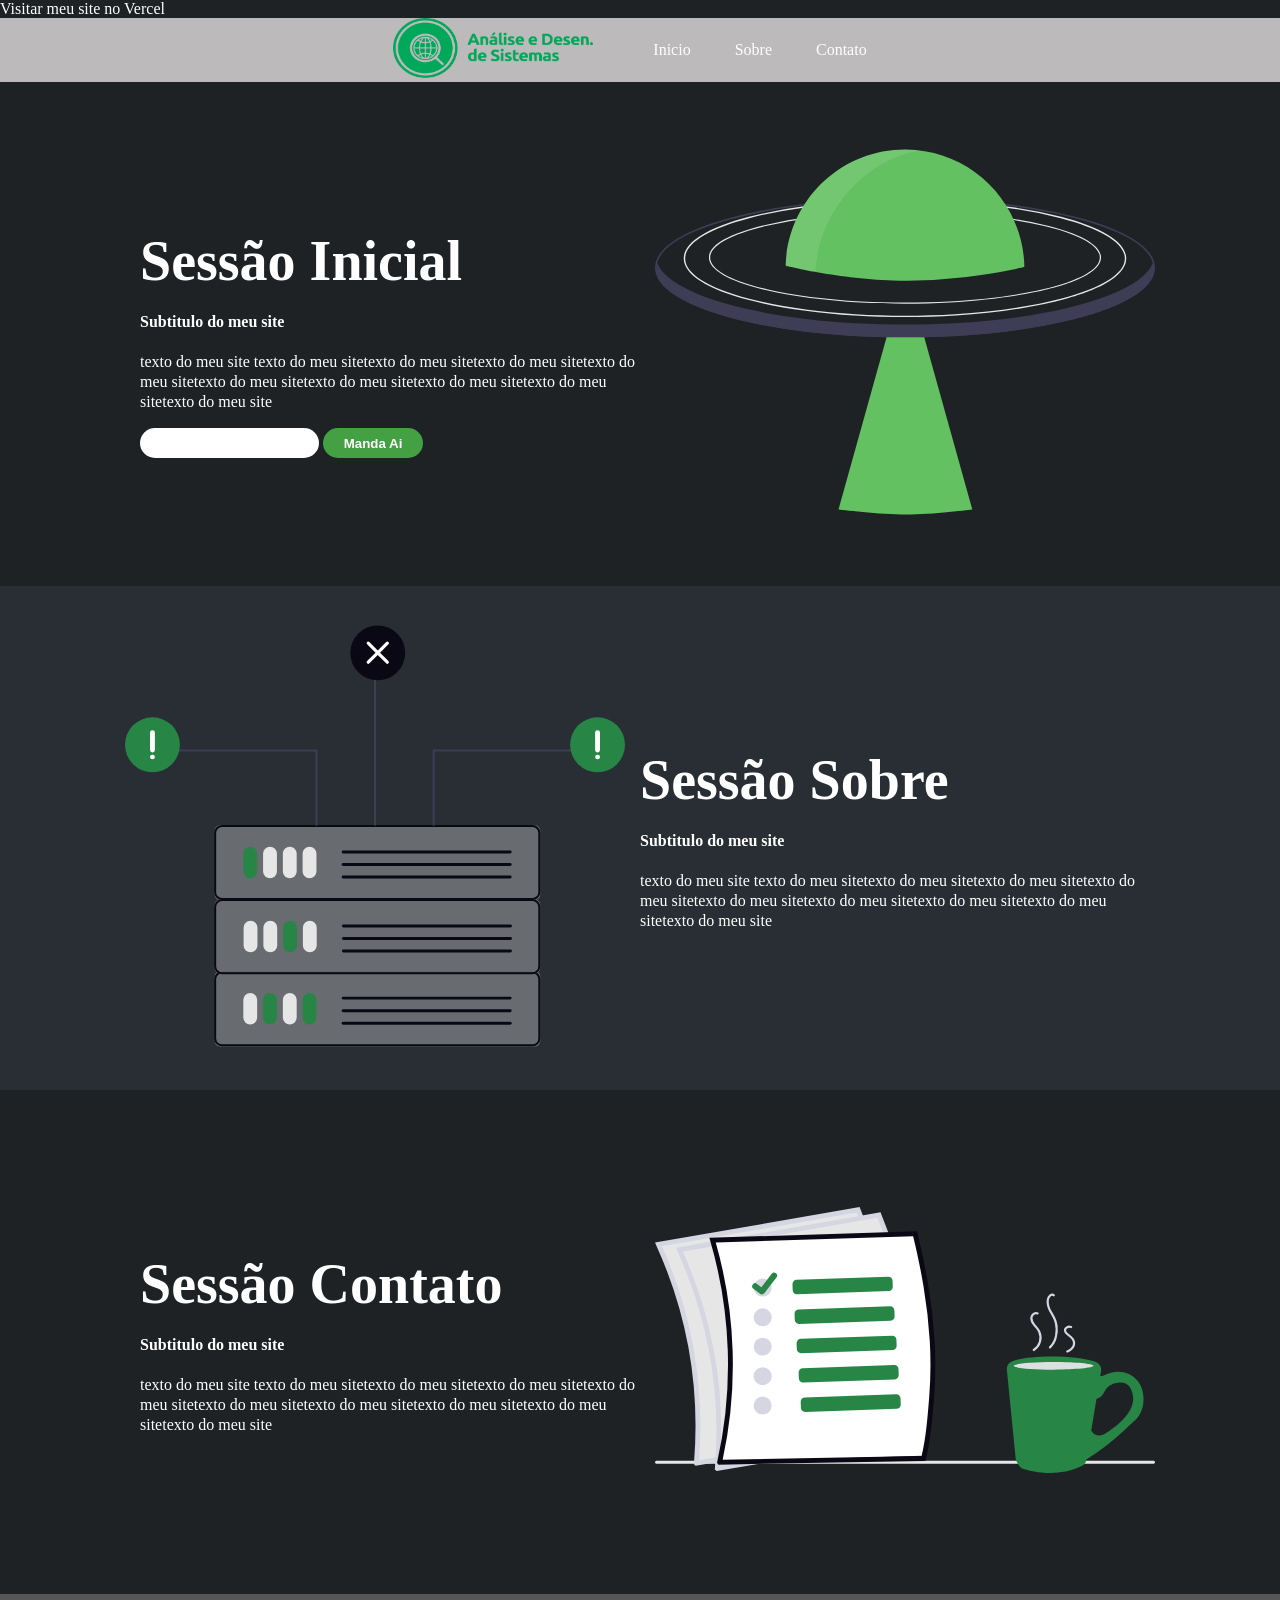
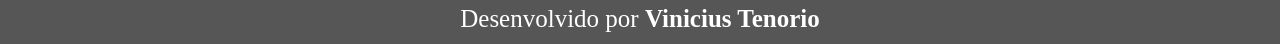
==== index.html @ 715c3749 "Add files via upload" ====
<!DOCTYPE html>
<html>
<head>
    <meta charset='utf-8'>
    <meta http-equiv='X-UA-Compatible' content='IE=edge'>
    <title>teste 01</title>
    <meta name='viewport' content='width=device-width, initial-scale=1'>
    <link rel='stylesheet' type='text/css' media='screen' href='main.css'>
    <a href="npx plugins add vercel/vercel-plugin" target="_blank">Visitar meu site no Vercel</a>

</head>
<body>
    <header>
        <div class="container">
            <div>
                <img class="imgtopo" src="img/AnaliseDesenvSistemas.png">
            </div>
            <div>
                <ul>
                    <li><a href="#sessao-principal">Inicio</a></li>
                    <li><a href="#sessao-sobre">Sobre</a></li>
                    <li><a href="#sessao-contato">Contato</a></li>
                </ul>
            </div> 
        </div>       
    </header>

    <section id="sessao-principal">
        <div class="container">
            <div class="main">
                <div>
                    <h2>Sessão Inicial</h2>
                    <h4>Subtitulo do meu site</h4>
                    <p>texto do meu site texto do meu sitetexto do meu sitetexto do meu sitetexto do meu sitetexto do meu sitetexto do meu sitetexto do meu sitetexto do meu sitetexto do meu site</p>
                </div>
                <div>
                    <input type="email">
                    <input type="submit" value="Manda Ai" id="btn-enviar">
                </div>
            </div>
            <div>
                <img class="imgbody" src="img/undraw_unidentified-flying-object_x5ei (1).svg">
            </div>
        </div>
    </section>

    <section id="sessao-sobre">
        <div class="container">
            <div>
                <img class="imgbody" src="img/undraw_server-failure_syqp.svg">
            </div>
            <div class="main">
                <h2>Sessão Sobre</h2>
                <h4>Subtitulo do meu site</h4>
                <p>texto do meu site texto do meu sitetexto do meu sitetexto do meu sitetexto do meu sitetexto do meu sitetexto do meu sitetexto do meu sitetexto do meu sitetexto do meu site</p>
            </div>
        </div>
    </section>

    <section id="sessao-contato">
        <div class="container">
            <div class="main">

            <h2>Sessão Contato</h2>
            <h4>Subtitulo do meu site</h4>
            <p>texto do meu site texto do meu sitetexto do meu sitetexto do meu sitetexto do meu sitetexto do meu sitetexto do meu sitetexto do meu sitetexto do meu sitetexto do meu site</p>
        
            </div>
            <div>
                <img class="imgbody" src="img/undraw_morning-plans_5vln.svg">
            </div>
        </div>
    </section>
    
</body>



<footer class="footer">
    <a>Desenvolvido por <strong>Vinicius Tenorio</strong></a>
</footer>
</html>
---- main.css ----
body{
    background-color: rgb(30, 34, 37);
    color: white;
    font-family: 'Segoe UI';

    margin: 0 auto;
}

/* MINHA SEGUNDA SECTION SE CHAMA SESSAO-SOBRE*/
/* COLOQUEM O NOME DA SEGUNDA SECTION DE VOCÊS*/
#sessao-sobre{ 
    background-color: rgb(40, 46, 51);;
}

a{
    color: white;
    text-decoration: none;
}

a:hover{
    color:green
}

header{
    display: flex;
    flex-direction: row;
    justify-content: space-between;
    align-items: center;
    position: sticky;
    top: 0;
    z-index: 1000;
    background-color: rgb(188, 186, 186);
}

.container{
    display: flex;
    flex-direction: row;
    justify-content: space-between;
    align-items: center; 
    max-width: 1200px;   
    margin: 0 auto;
}

h2{
    font-size: 56px;
    line-height: 10px;
}

li{
    display: inline;
    margin: 20px;
}

.imgtopo{
    width: 200px;
    height: 60px;
}

.main{
    flex-direction: column;
    padding: 15px;
}

section{
   display: flex;
   flex-direction: row;
   justify-content: space-between;
   align-items: center;   
}

.imgbody{
    width: 500px;
    height: 500px;
}

p{
    line-height: 20px;
    max-width: 500px;
}

input{
    border-radius: 15px;
    border: none;
    height: 20px;
    padding: 5px;
}

#btn-enviar{
    width: 100px;
    height: 30px;
    background-color: rgb(67, 160, 67);
    font-weight: bold;
    color: white;
}

#btn-enviar:hover{
    cursor: pointer;
}

footer{background-color: #565656;
  color: white;
  display: flex;
  align-items: center;
  justify-content: center;
  font-size: 25px;
  height:50px;

    
}
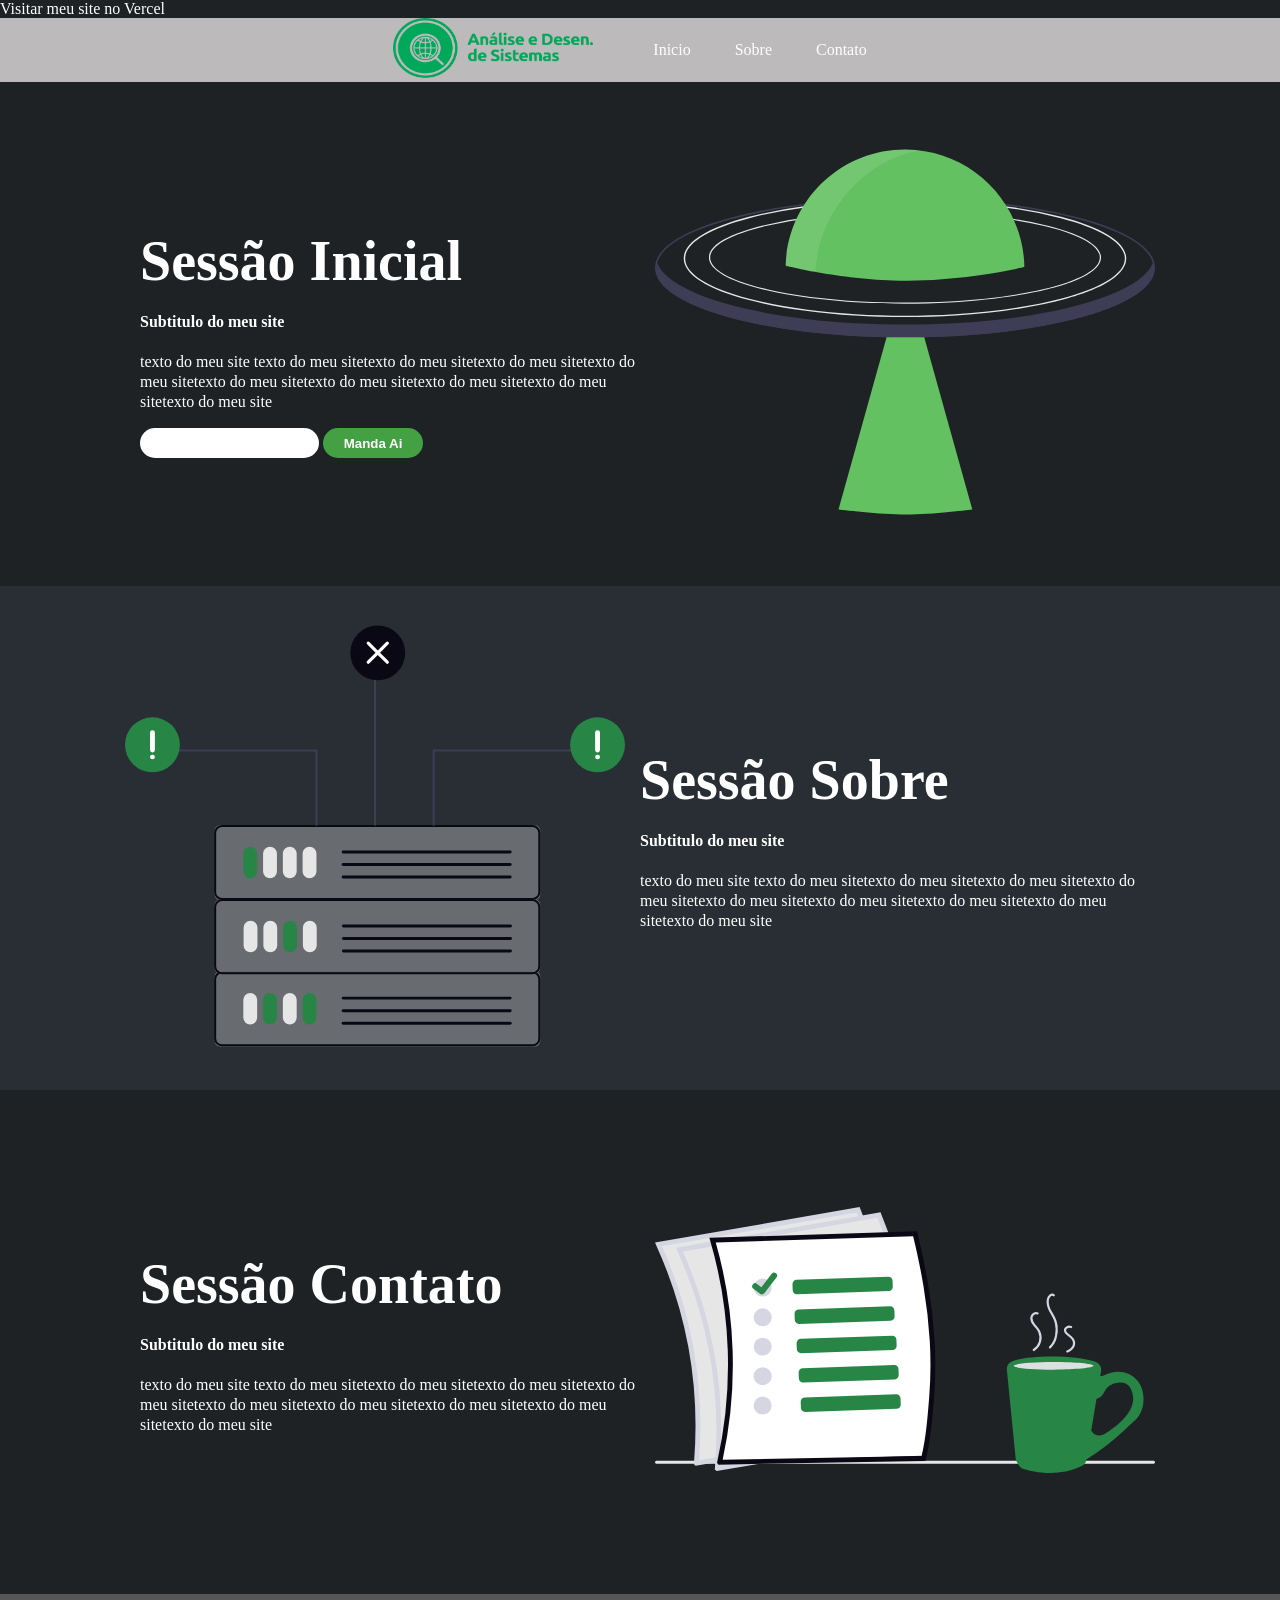
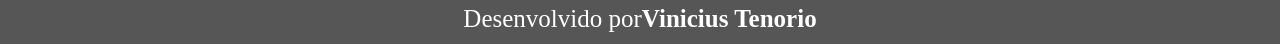
==== commit cb731e45: "Update index.html" ====
--- a/index.html
+++ b/index.html
@@ -4,9 +4,11 @@
     <meta charset='utf-8'>
     <meta http-equiv='X-UA-Compatible' content='IE=edge'>
     <title>teste 01</title>
+    
     <meta name='viewport' content='width=device-width, initial-scale=1'>
     <link rel='stylesheet' type='text/css' media='screen' href='main.css'>
     <a href="npx plugins add vercel/vercel-plugin" target="_blank">Visitar meu site no Vercel</a>
+
 
 </head>
 <body>
@@ -35,7 +37,8 @@
                 </div>
                 <div>
                     <input type="email">
-                    <input type="submit" value="Manda Ai" id="btn-enviar">
+                    <input type="button" value="Manda Ai" id="btn-enviar" >
+                    
                 </div>
             </div>
             <div>
@@ -70,6 +73,7 @@
                 <img class="imgbody" src="img/undraw_morning-plans_5vln.svg">
             </div>
         </div>
+        
     </section>
     
 </body>
@@ -77,6 +81,9 @@
 
 
 <footer class="footer">
-    <a>Desenvolvido por <strong>Vinicius Tenorio</strong></a>
+    <p> Desenvolvido por</p> <a href="https://www.instagram/viniciusvft/" > <strong> Vinicius Tenorio </strong>  </a>
 </footer>
-</html>+
+
+<script src="script.js"></script>
+</html>
--- a/main.css
+++ b/main.css
@@ -103,7 +103,26 @@
   align-items: center;
   justify-content: center;
   font-size: 25px;
-  height:50px;
+  height:50px;   
+}
 
-    
-}+@media (max-width:780px) {
+    .container{
+        flex-direction: column;
+    }
+    .imgbody{
+        width: 250px;
+        height:250px;
+    }
+    .imgtopo{
+        display: none;
+    }
+
+
+
+
+
+
+
+
+}
